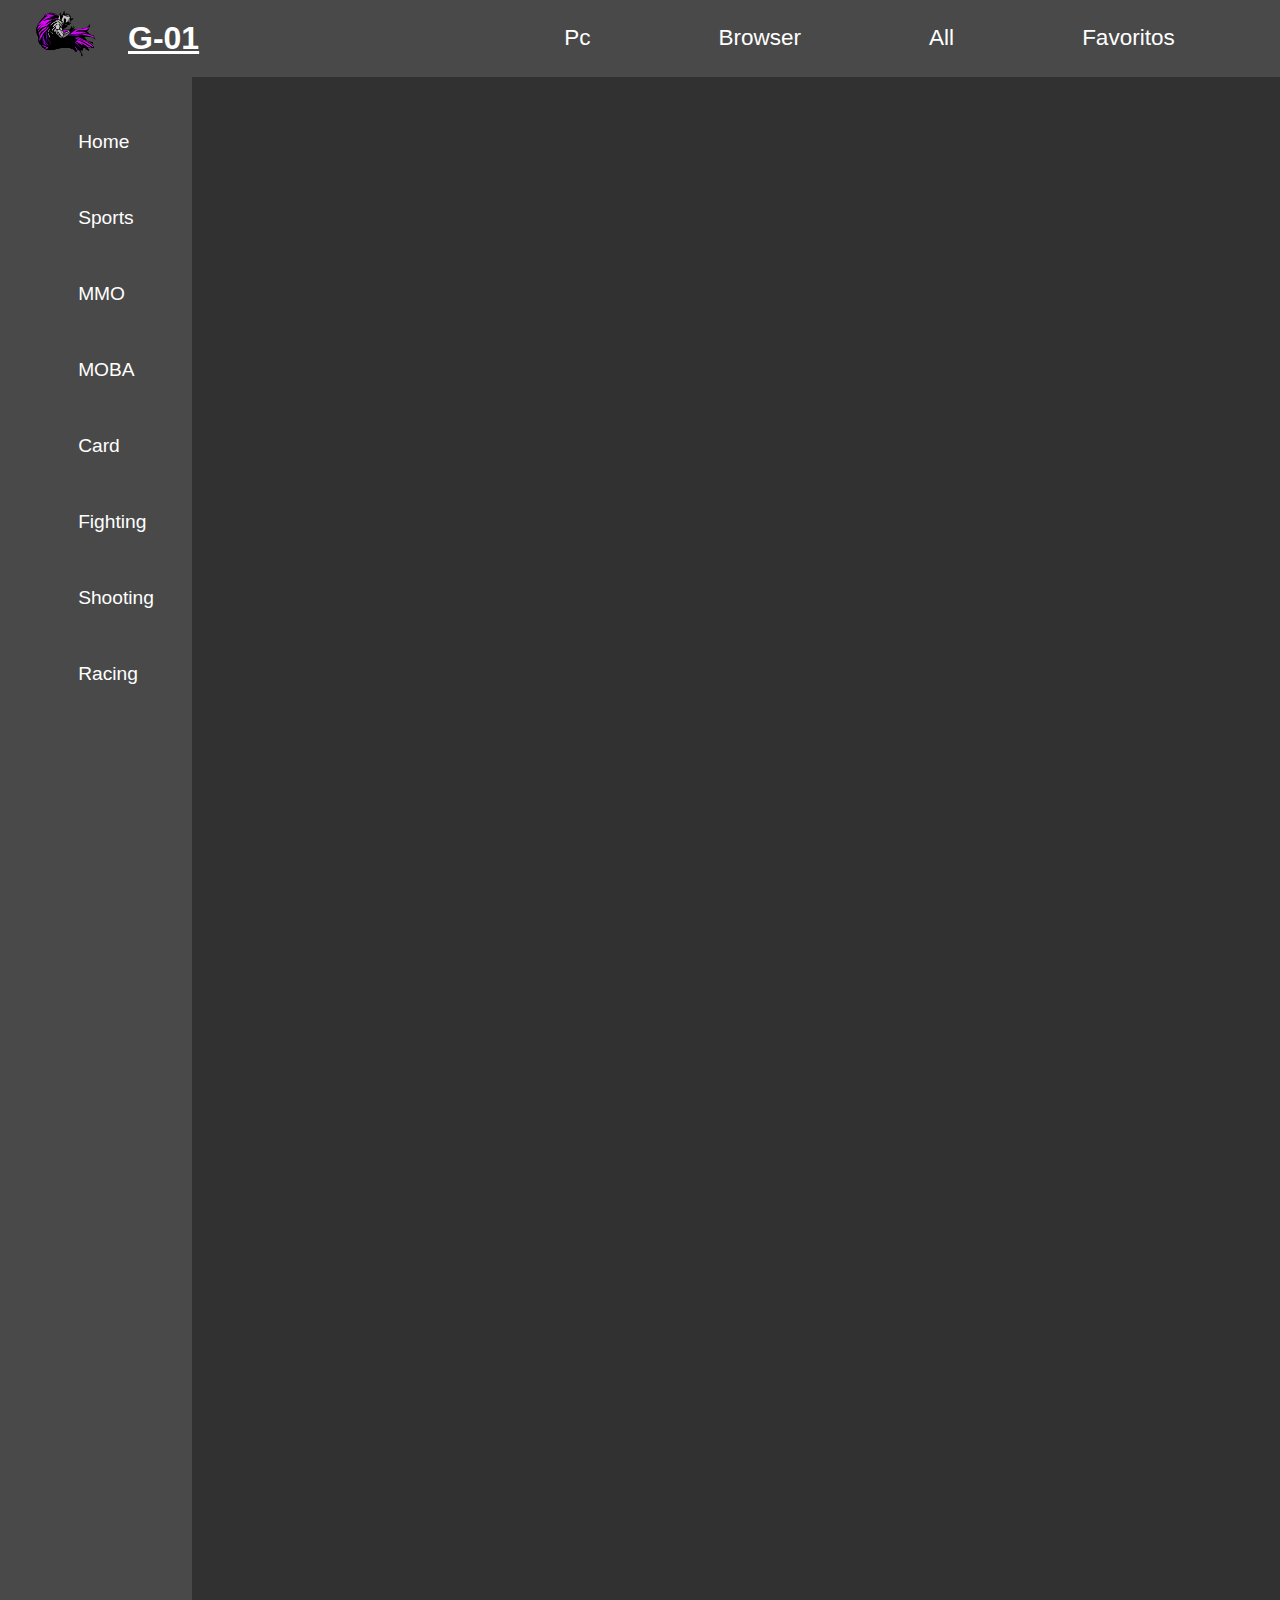
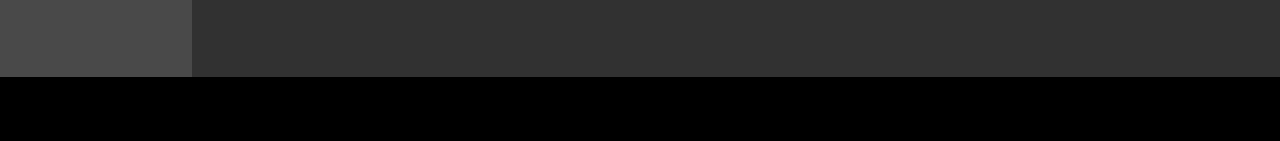
==== index.html @ c1c27b5b "header e sidebar" ====
<!DOCTYPE html>
<html lang="en">
<head>
    <meta charset="UTF-8">
    <meta http-equiv="X-UA-Compatible" content="IE=edge">
    <meta name="viewport" content="width=device-width, initial-scale=1.0">
    <link rel="stylesheet" href="style.css">
    <title>Group_01 Market</title>
</head>
<body>
    <header>
        <img id="logo" src="ImagensLoja/iconeteste-removebg-preview.png" alt="Icone">
        <h1>G-01</h1>
        <section id="sec_lista">
            <ul id="lista">
                <li>Pc</li>
                <li>Browser</li>
                <li>All</li>
                <li>Favoritos</li>
            </ul>
        </section>
    </header>
    <section class="main">
        <main>

        </main>
  
        <section class="lateral">
            <nav> 
                <ul id="categorias">
                    <li id="margem">Home</li>
                    <li id="margem">Sports</li>
                    <li id="margem">MMO</li>
                    <li id="margem">MOBA</li>
                    <li id="margem">Card</li>
                    <li id="margem">Fighting</li>
                    <li id="margem">Shooting</li>
                    <li id="margem">Racing</li> 
                </ul> 
            </nav>
        </section>
    </section>
    <footer></footer>
</body>
</html>
---- style.css ----
header{
    background-color: #494949;
    height: 6vw;
    display: flex;
    align-items: center;
    font-family: sans-serif;
}
body{
    margin: auto;
    background-color:#313131;
}
#logo{
    width: 10%;
}
h1{
    text-decoration: underline;
    color: white;
}
#lista{
    color: white;
    list-style: none;
    display: flex;
    align-items: column;
    gap: 10vw;
    justify-content: flex-start;
    position: relative;
    left: 50%;
    font-size: 2.5vh;
    font-weight: 400;
}
li{
    cursor: pointer;
}

.main{
    display: flex;
}
.lateral{
    background-color: #494949;
    height: 100rem;
    width: 15%;
    display: flex;
    justify-content: center;
}
#categorias{
    color: white;
    list-style: none;
    font-size: larger;
    font-family: sans-serif;

}
footer{
    background-color: black;
    height: 5vw;
}
#margem{
    margin: 6vh;
}
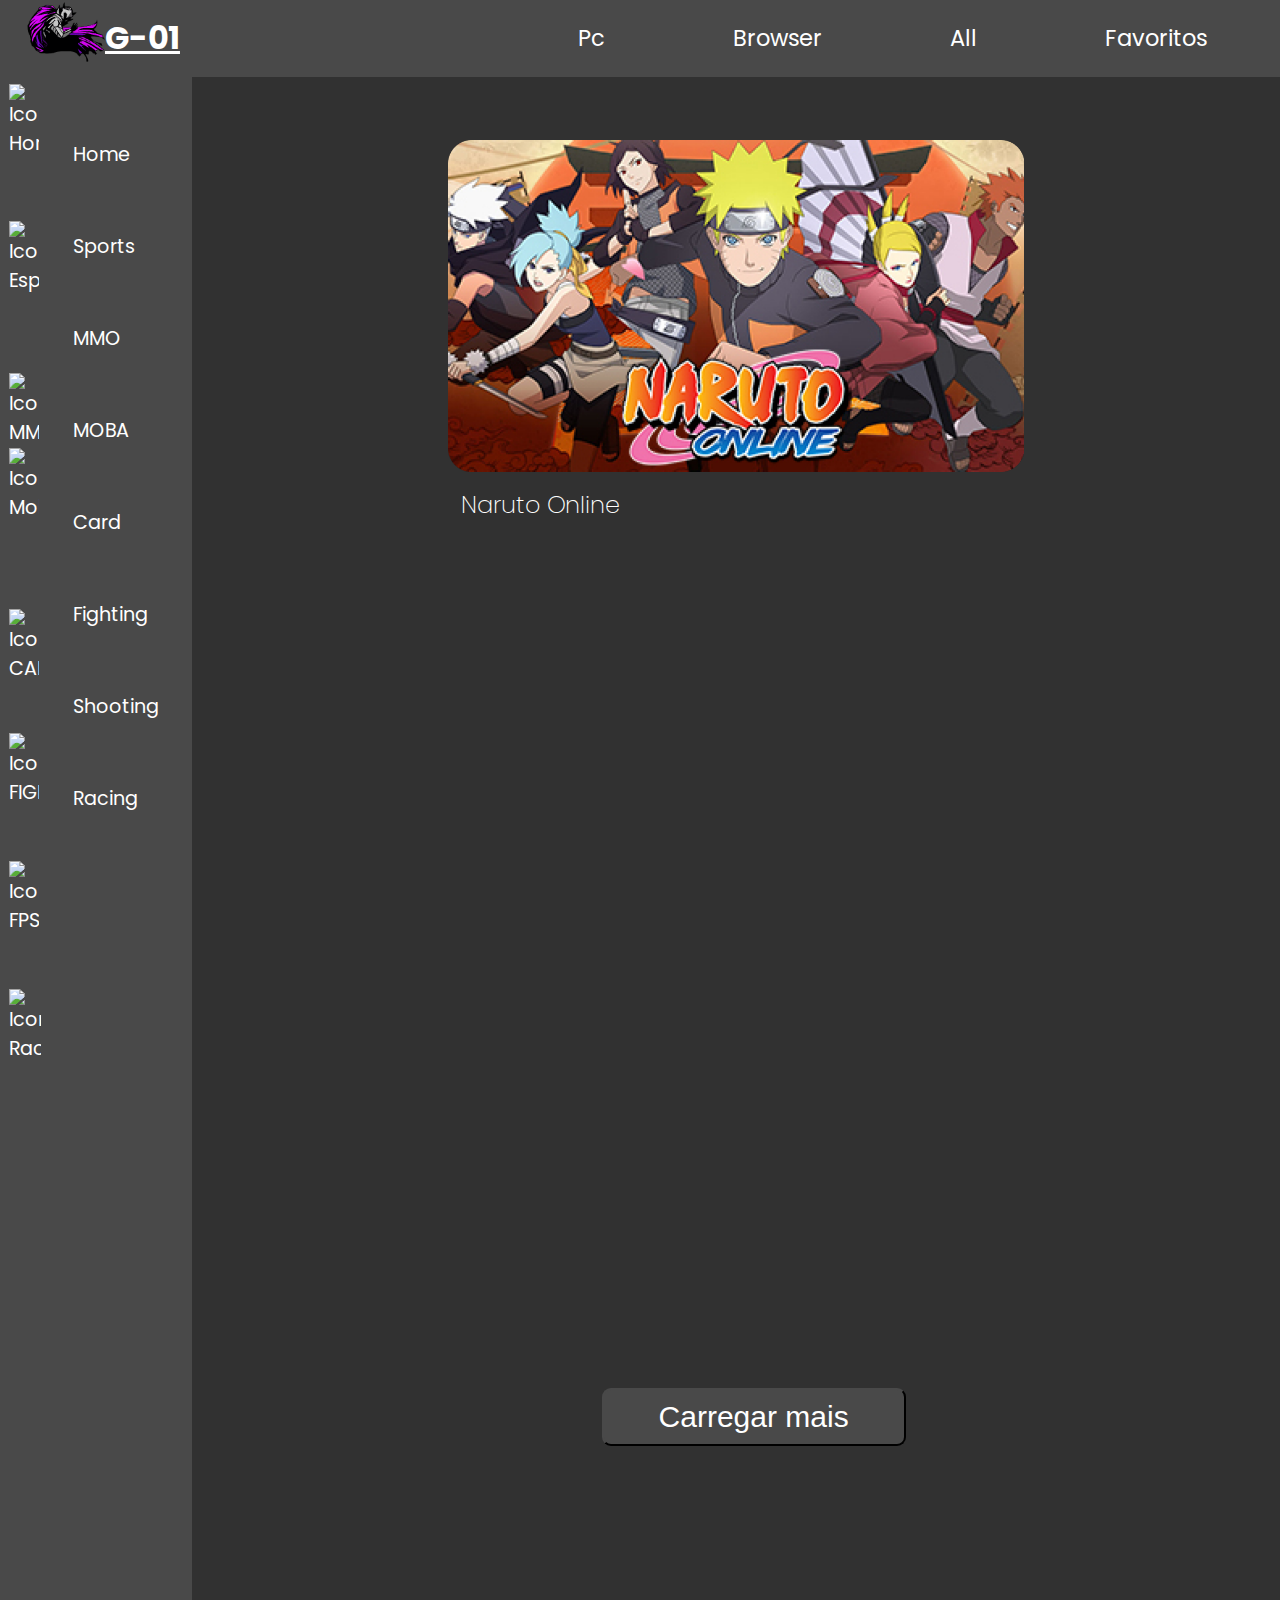
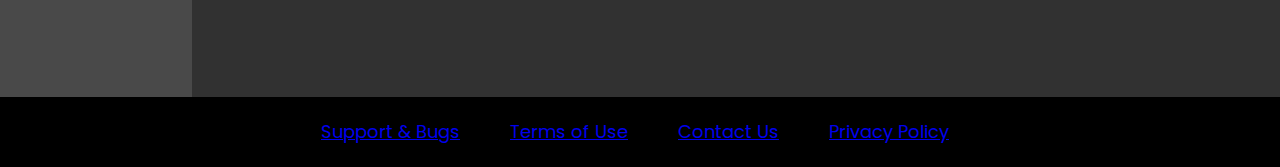
==== commit 8eb86ebb: "Banner e header arrumado" ====
--- a/index.html
+++ b/index.html
@@ -5,6 +5,8 @@
     <meta http-equiv="X-UA-Compatible" content="IE=edge">
     <meta name="viewport" content="width=device-width, initial-scale=1.0">
     <link rel="stylesheet" href="style.css">
+    <link rel="preconnect" href="https://fonts.googleapis.com"><link rel="preconnect" href="https://fonts.gstatic.com" crossorigin>
+    <link href="https://fonts.googleapis.com/css2?family=Poppins&display=swap" rel="stylesheet">
     <title>Group_01 Market</title>
 </head>
 <body>
@@ -21,10 +23,6 @@
         </section>
     </header>
     <section class="main">
-        <main>
-
-        </main>
-  
         <section class="lateral">
             <nav> 
                 <ul id="categorias">
@@ -35,11 +33,37 @@
                     <li id="margem">Card</li>
                     <li id="margem">Fighting</li>
                     <li id="margem">Shooting</li>
-                    <li id="margem">Racing</li> 
+                    <li id="margem">Racing</li>
+                    <img id="homeIMG" src="ImagensLoja/home.png" alt="Icone Home">
+                    <img id="sportsIMG" src="ImagensLoja/sports_1.png" alt="Icone Esportes">
+                    <img id="mobaIMG" src="ImagensLoja/moba_1.png" alt="Icone Moba">
+                    <img id="mmoIMG" src="ImagensLoja/espada_1.png" alt="Icone MMO">
+                    <img id="cardIMG" src="ImagensLoja/cartas-de-jogar.png" alt="Icone CARD">
+                    <img id="fightIMG" src="ImagensLoja/luta.png" alt="Icone FIGHT">
+                    <img id="fpsIMG" src="ImagensLoja/arma-de-fogo_1.png" alt="Icone FPS">
+                    <img id="carroIMG" src="ImagensLoja/carro-esporte.png" alt="Icone Racing">
                 </ul> 
             </nav>
         </section>
+        <main>
+            <div id="banner_naruto">
+                <img id="naruto" src="ImagensLoja/naruto.png" alt="Banner Naruto">
+                <h2>Naruto Online</h2>
+            </div>
+            <button>Carregar mais</button>
+        </main>
+  
     </section>
-    <footer></footer>
+    <footer>
+        <ul id="listafooter">
+            <li id="lifooter"><a href="https://www.freetogame.com/support" target="_blank"> Support & Bugs</a></li>
+            <li id="lifooter"><a href="https://www.freetogame.com/terms-of-use" target="_blank">Terms of Use</a></li>
+            <li id="lifooter"><a href="https://www.freetogame.com/contact" target="_blank">Contact Us</a></li>
+            <li id="lifooter"><a href="https://www.freetogame.com/privacy-policy" target="_blank">Privacy Policy</a></li>
+
+        </ul>
+
+    </footer>
+    <script src="index.js"></script>
 </body>
 </html>--- a/style.css
+++ b/style.css
@@ -1,10 +1,12 @@
+@import url('https://fonts.googleapis.com/css2?family=Poppins&display=swap');
 
 header{
     background-color: #494949;
     height: 6vw;
+    width: 100%;
     display: flex;
     align-items: center;
-    font-family: sans-serif;
+    font-family: 'Poppins';
 }
 body{
     margin: auto;
@@ -16,6 +18,8 @@
 h1{
     text-decoration: underline;
     color: white;
+    position: relative;
+    left: -1.8vw;
 }
 #lista{
     color: white;
@@ -32,28 +36,164 @@
 li{
     cursor: pointer;
 }
-
+li:hover{
+    color: #9305F2;
+    transition: all 0.3s;
+    transform: scale(1.3);
+}
+#logo:hover{
+    transition: all 0.5s;
+    transform: scale(1.3);
+}
 .main{
     display: flex;
 }
 .lateral{
     background-color: #494949;
-    height: 100rem;
+    height: 180vh;
     width: 15%;
     display: flex;
     justify-content: center;
+    
+    
 }
 #categorias{
     color: white;
     list-style: none;
     font-size: larger;
-    font-family: sans-serif;
+    font-family: 'Poppins';
+    margin-top: 5vh;
 
 }
+
+#margem{
+    margin: 6vh;
+    margin-top: 7vh;
+}
+button{
+    position: relative;
+    top: 50%;
+}
+
+#homeIMG{
+    width: 2.3vw;
+    display: flex;
+    position: relative;
+    bottom: 87vh;
+    right: 5%;
+}
+
+#sportsIMG{
+    width: 2.3vw;
+    display: flex;
+    position: relative;
+    bottom: 80vh;
+    right: 5%;
+}
+
+#mmoIMG{
+    width: 2.3vw;
+    display: flex;
+    position: relative;
+    bottom: 79.5vh;
+    right: 5%;
+}
+
+#mobaIMG{
+    width: 2.3vw;
+    display: flex;
+    position: relative;
+    bottom: 63vh;
+    right: 5%;
+}
+
+#cardIMG{
+    width: 2.3vw;
+    display: flex;
+    position: relative;
+    bottom: 61.5vh;
+    right: 5%;
+}
+
+#fightIMG{
+    width: 2.3vw;
+    display: flex;
+    position: relative;
+    bottom: 56vh;
+    right: 5%;
+}
+
+#fpsIMG{
+    width: 2.35vw;
+    display: flex;
+    position: relative;
+    bottom: 50vh;
+    right: 5%;
+}
+
+#carroIMG{
+    width: 2.5vw;
+    display: flex;
+    position: relative;
+    bottom: 44vh;
+    right: 5%;
+}
+
 footer{
     background-color: black;
-    height: 5vw;
+    height: 5.5vw;
+    margin: 0%;
+    display: flex;
+    align-items: center;
+    justify-content: center;
+    font-family: 'Poppins';
+    font-size: 1.4vw;
 }
-#margem{
-    margin: 6vh;
-}+#listafooter{
+    display: flex;
+    text-decoration: none;
+    
+}
+#lifooter:hover{
+    transition: all 0.35s;
+}
+#lifooter{
+    text-decoration: none;
+     margin-right: 50px;
+}
+button{
+    display: flex;
+    position: relative;
+    left: 32vw;
+    top: 100vh;
+    background-color: #494949;
+    color: white;
+    border-color: #494949;
+    border-radius: 9px;
+    padding: 10px 55px;
+    font-size: 30px;
+    font-weight: 200;
+    cursor: pointer;
+}
+button:hover{
+    background-color: #6604a8;
+    border-color: white;
+    font-family: 'Poppins';
+    transition: all 0.5s;
+}
+
+#naruto{
+    width: 45vw;
+    position: relative;
+    left: 20vw;
+    top: 7vh;
+}
+h2{
+    color: white;
+    font-family: 'Poppins';
+    display: flex;
+    position: relative;
+    top: 6vh;
+    left: 21vw;
+    font-weight: 200;
+}
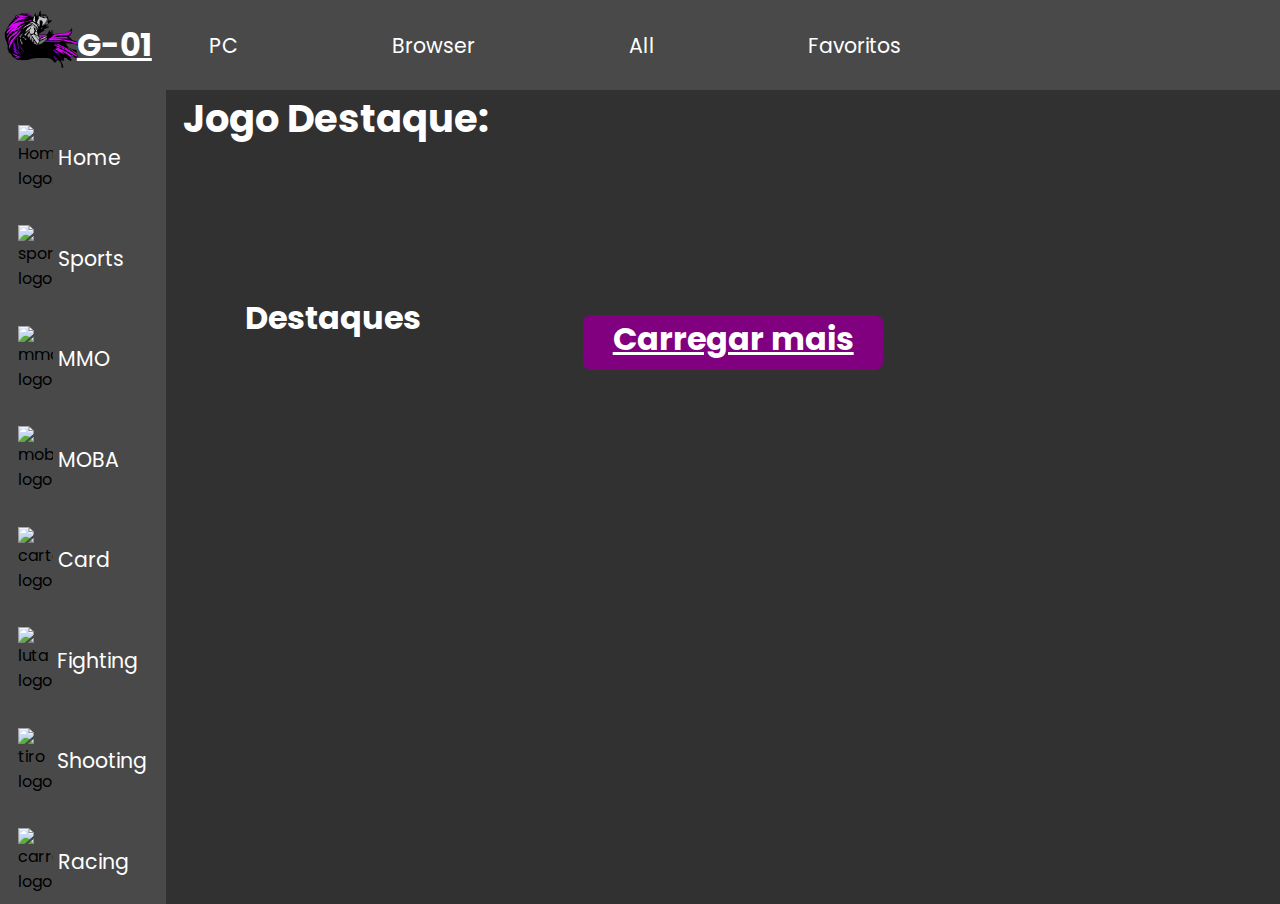
==== commit 595a40aa: "pages teste a" ====
--- a/index.html
+++ b/index.html
@@ -1,69 +1,83 @@
 <!DOCTYPE html>
 <html lang="en">
+
 <head>
     <meta charset="UTF-8">
     <meta http-equiv="X-UA-Compatible" content="IE=edge">
     <meta name="viewport" content="width=device-width, initial-scale=1.0">
     <link rel="stylesheet" href="style.css">
-    <link rel="preconnect" href="https://fonts.googleapis.com"><link rel="preconnect" href="https://fonts.gstatic.com" crossorigin>
+    <link rel="icon" href="../ImagensLoja/iconeteste-removebg-preview.png">
+    <link rel="preconnect" href="https://fonts.googleapis.com">
+    <link rel="preconnect" href="https://fonts.gstatic.com" crossorigin>
     <link href="https://fonts.googleapis.com/css2?family=Poppins&display=swap" rel="stylesheet">
     <title>Group_01 Market</title>
 </head>
+
 <body>
     <header>
-        <img id="logo" src="ImagensLoja/iconeteste-removebg-preview.png" alt="Icone">
+        <div>
+            <img id="logo" src="ImagensLoja/iconeteste-removebg-preview.png" alt="Icone">
+        </div>
         <h1>G-01</h1>
-        <section id="sec_lista">
-            <ul id="lista">
-                <li>Pc</li>
-                <li>Browser</li>
-                <li>All</li>
-                <li>Favoritos</li>
+        
+        <p id="pc-button">PC</p>
+        <p id="browser-button">Browser</p>
+        <p id="all-button">All</p>
+        <p id="fav-button">Favoritos</p>
+    </header>
+    <main>
+        <aside>
+            <ul id="categorias">
+                <li id="home-button">
+                    <img src="ImagensLoja/home.png" alt="Home logo.">
+                    <p>Home</p>
+                </li>
+                <li id="sports-button">
+                    <img src="ImagensLoja/sports_1.png" alt="sports logo">
+                    <p>Sports</p>
+                </li>
+                <li id="mmo-button">
+                    <img src="ImagensLoja/espada_1.png" alt="mmo logo">
+                    <p>MMO</p>
+                </li>
+                <li id="moba-button">
+                    <img src="ImagensLoja/moba_1.png" alt="moba logo">
+                    <p>MOBA</p>
+                </li>
+                <li id="card-button">
+                    <img src="ImagensLoja/cartas-de-jogar.png" alt="carta logo">
+                    <p>Card</p>
+                </li>
+                <li id="fighting-button">
+                    <img src="ImagensLoja/luta.png" alt="luta logo">
+                    <p>Fighting</p>
+                </li>
+                <li id="shooting-button">
+                    <img src="ImagensLoja/arma-de-fogo_1.png" alt="tiro logo">
+                    <p>Shooting</p>
+                </li>
+                <li id="racing-button">
+                    <img src="ImagensLoja/carro-esporte.png" alt="carro logo">
+                    <p>Racing</p>
+                </li>
             </ul>
-        </section>
-    </header>
-    <section class="main">
-        <section class="lateral">
-            <nav> 
-                <ul id="categorias">
-                    <li id="margem">Home</li>
-                    <li id="margem">Sports</li>
-                    <li id="margem">MMO</li>
-                    <li id="margem">MOBA</li>
-                    <li id="margem">Card</li>
-                    <li id="margem">Fighting</li>
-                    <li id="margem">Shooting</li>
-                    <li id="margem">Racing</li>
-                    <img id="homeIMG" src="ImagensLoja/home.png" alt="Icone Home">
-                    <img id="sportsIMG" src="ImagensLoja/sports_1.png" alt="Icone Esportes">
-                    <img id="mobaIMG" src="ImagensLoja/moba_1.png" alt="Icone Moba">
-                    <img id="mmoIMG" src="ImagensLoja/espada_1.png" alt="Icone MMO">
-                    <img id="cardIMG" src="ImagensLoja/cartas-de-jogar.png" alt="Icone CARD">
-                    <img id="fightIMG" src="ImagensLoja/luta.png" alt="Icone FIGHT">
-                    <img id="fpsIMG" src="ImagensLoja/arma-de-fogo_1.png" alt="Icone FPS">
-                    <img id="carroIMG" src="ImagensLoja/carro-esporte.png" alt="Icone Racing">
-                </ul> 
-            </nav>
-        </section>
-        <main>
-            <div id="banner_naruto">
-                <img id="naruto" src="ImagensLoja/naruto.png" alt="Banner Naruto">
-                <h2>Naruto Online</h2>
-            </div>
-            <button>Carregar mais</button>
-        </main>
-  
-    </section>
+        </aside>
+        <div id="titulo">
+            <h2>Jogo Destaque:</h2>
+            <h3>Destaques</h3>
+            <section id="cards">
+                
+            </section>
+            
+            <h1 id="mais">Carregar mais</h1>
+        </div>
+
+    </main>
     <footer>
-        <ul id="listafooter">
-            <li id="lifooter"><a href="https://www.freetogame.com/support" target="_blank"> Support & Bugs</a></li>
-            <li id="lifooter"><a href="https://www.freetogame.com/terms-of-use" target="_blank">Terms of Use</a></li>
-            <li id="lifooter"><a href="https://www.freetogame.com/contact" target="_blank">Contact Us</a></li>
-            <li id="lifooter"><a href="https://www.freetogame.com/privacy-policy" target="_blank">Privacy Policy</a></li>
-
-        </ul>
 
     </footer>
+
     <script src="index.js"></script>
 </body>
+
 </html>--- a/style.css
+++ b/style.css
@@ -1,199 +1,276 @@
 @import url('https://fonts.googleapis.com/css2?family=Poppins&display=swap');
-
-header{
+:root {
+    --var-primarycolor: #494949;
+    --var-secondarycolor: #313131;
+}
+
+body{
+
+
+background-color:#313131;
+
+}
+
+
+* {
+    margin: 0;
+    padding: 0;
+    font-family: 'Poppins';
+}
+
+header {
+    display: flex;
+    background-color: var(--var-primarycolor);
+    align-items: center;
+    height: 10vh;
+}
+
+#logo {
+    display: flex;
+    align-items: center;
+    width: 10.5vw;
+    position: relative;
+    right: 20%;
+}
+#logo:hover{
+    transition: all 0.5s;
+    transform: scale(1.2);
+}
+
+main {
+    display: flex;
+}
+
+aside {
+    display: flex;
+    background-color: var(--var-primarycolor);
+    float: left;
+    position: relative;
+    width: 13%;
+    justify-content: center;
+}
+h1{
+    position: relative;
+    right: 4.5%;
+    color: white;
+    text-decoration: underline;
+}
+
+aside ul li {
+    display: flex;
+    align-items: center;
+    margin: 10px;
+    margin-top: 2.7vw;
+}
+
+a{
+
+    text-decoration: none;
+    color: black;
+
+}
+
+#home-button img {
+    width: 35px;
+    margin-right: 5px;
+}
+
+
+#sports-button img {
+    width: 35px;
+    margin-right: 5px;
+}
+
+#mmo-button img {
+    width: 35px;
+    margin-right: 5px;
+}
+
+#moba-button img {
+    width: 35px;
+    margin-right: 5px;
+}
+
+#flex{
+
+    display: flex;
+
+}
+
+
+#card-button img {
+    width: 35px;
+    margin-right: 5px;
+}
+
+#fighting-button img {
+    width: 35px;
+    margin-right: 5px;
+}
+
+#shooting-button img {
+    width: 35px;
+    margin-right: 5px;
+}
+
+#racing-button img {
+    width: 35px;
+    margin-right: 5px;
+}
+
+main section {
+    background-color: #313131;
+    display: grid;
+    
+    grid-template-columns: 1fr 1fr;
+    gap: 2vw;
+    padding-bottom: 100px;
+    padding-left: 100px;
+    padding-right: 100px;
+}
+
+
+
+.tes:first-child {
+    width: 120%;
+    height: 95%;
+    color: white;
+    background-color:#494949; ;
+    position: relative;
+    right: 37vh;
+    top: 5vh;
+    padding-top:1px;
+    grid-column-start: 2;
+    grid-column-end: 4;
+    display: flex;
+    align-items: center;
+    
+ 
+}
+
+#img0{
+    width: 200%;
+    padding-top: 20px;
+    padding-bottom: 20px;
+    position: relative;
+    right: -40%;
+    bottom: 0vh;
+    border-radius: 10px;
+
+
+}
+
+#txt0{
+    width: 250%;
+    font-size: 1.5rem;
+    position: relative;
+    left:50%;
+    top: 500%;
+
+
+}
+
+.tes:nth-child(2) {
+    margin-top: 80px;
+    position: relative;
+    left: 35%;
     background-color: #494949;
-    height: 6vw;
-    width: 100%;
-    display: flex;
-    align-items: center;
-    font-family: 'Poppins';
-}
-body{
-    margin: auto;
-    background-color:#313131;
-}
-#logo{
+    padding: 1.5vw;
+    width: 85%;
+    grid-column-start: 1;
+    grid-column-end: 2;
+    border-radius: 8px;
+    position: relative;
+    top: 5vh;
+    
+}
+
+.tes:nth-child(3) {
+
+    margin-top: 80px;
+    position: relative;
+    right: 35%;
+    background-color: #494949;
+    padding: 1.5vw;
+    grid-column-start: 3;
+    grid-column-end: 4;
+    border-radius: 8px;
+    position: relative;
+    top: 5vh;
+}
+
+
+
+
+.tes {
+    position: relative;
+    top: 5vh;
+    background-color: #494949;
+    padding: 1.5vw;
+    border-radius: 8px;
+}
+
+
+
+h2{
+    display: flex;
+    justify-content: center;
+    color:white;
+    font-size: 3vw;
+    background-color: #313131;
+
+}
+h3{
+    display: flex;
+    position: relative;
     width: 10%;
-}
-h1{
-    text-decoration: underline;
-    color: white;
-    position: relative;
-    left: -1.8vw;
-}
-#lista{
-    color: white;
-    list-style: none;
-    display: flex;
-    align-items: column;
-    gap: 10vw;
-    justify-content: flex-start;
-    position: relative;
-    left: 50%;
-    font-size: 2.5vh;
-    font-weight: 400;
-}
-li{
-    cursor: pointer;
+    top: 18%;
+    left: 44%;
+    justify-content: center;
+    color:white;
+    font-size: 2.5vw;
+    background-color: #313131;
+    
+
+}
+footer {
+    display: flex;
+    justify-content: center;
+    background-color: var(--var-secondarycolor);
+}
+
+#mais{
+    display: flex;
+    position: relative;
+    left: 31vw;
+    margin: 20px;
+    align-items: center;
+    justify-content: center;
+    width: 300px;
+    background-color: purple;
+    border-radius: 8px;
+    padding-bottom: 2%;
+    color: white;
 }
 li:hover{
     color: #9305F2;
-    transition: all 0.3s;
-    transform: scale(1.3);
-}
-#logo:hover{
-    transition: all 0.5s;
-    transform: scale(1.3);
-}
-.main{
-    display: flex;
-}
-.lateral{
-    background-color: #494949;
-    height: 180vh;
-    width: 15%;
-    display: flex;
-    justify-content: center;
-    
-    
-}
-#categorias{
-    color: white;
-    list-style: none;
-    font-size: larger;
-    font-family: 'Poppins';
-    margin-top: 5vh;
-
-}
-
-#margem{
-    margin: 6vh;
-    margin-top: 7vh;
-}
-button{
-    position: relative;
-    top: 50%;
-}
-
-#homeIMG{
-    width: 2.3vw;
-    display: flex;
-    position: relative;
-    bottom: 87vh;
-    right: 5%;
-}
-
-#sportsIMG{
-    width: 2.3vw;
-    display: flex;
-    position: relative;
-    bottom: 80vh;
-    right: 5%;
-}
-
-#mmoIMG{
-    width: 2.3vw;
-    display: flex;
-    position: relative;
-    bottom: 79.5vh;
-    right: 5%;
-}
-
-#mobaIMG{
-    width: 2.3vw;
-    display: flex;
-    position: relative;
-    bottom: 63vh;
-    right: 5%;
-}
-
-#cardIMG{
-    width: 2.3vw;
-    display: flex;
-    position: relative;
-    bottom: 61.5vh;
-    right: 5%;
-}
-
-#fightIMG{
-    width: 2.3vw;
-    display: flex;
-    position: relative;
-    bottom: 56vh;
-    right: 5%;
-}
-
-#fpsIMG{
-    width: 2.35vw;
-    display: flex;
-    position: relative;
-    bottom: 50vh;
-    right: 5%;
-}
-
-#carroIMG{
-    width: 2.5vw;
-    display: flex;
-    position: relative;
-    bottom: 44vh;
-    right: 5%;
-}
-
-footer{
-    background-color: black;
-    height: 5.5vw;
-    margin: 0%;
-    display: flex;
-    align-items: center;
-    justify-content: center;
-    font-family: 'Poppins';
-    font-size: 1.4vw;
-}
-#listafooter{
-    display: flex;
-    text-decoration: none;
-    
-}
-#lifooter:hover{
-    transition: all 0.35s;
-}
-#lifooter{
-    text-decoration: none;
-     margin-right: 50px;
-}
-button{
-    display: flex;
-    position: relative;
-    left: 32vw;
-    top: 100vh;
-    background-color: #494949;
-    color: white;
-    border-color: #494949;
-    border-radius: 9px;
-    padding: 10px 55px;
-    font-size: 30px;
-    font-weight: 200;
-    cursor: pointer;
-}
-button:hover{
-    background-color: #6604a8;
-    border-color: white;
-    font-family: 'Poppins';
-    transition: all 0.5s;
-}
-
-#naruto{
-    width: 45vw;
-    position: relative;
-    left: 20vw;
-    top: 7vh;
-}
-h2{
-    color: white;
-    font-family: 'Poppins';
-    display: flex;
-    position: relative;
-    top: 6vh;
-    left: 21vw;
-    font-weight: 200;
-}
+}
+li{
+    margin-bottom: 20px;
+}
+p:hover{
+    color: #9305F2;
+}
+p{
+    color: white;
+    display: flex;
+    justify-content: center;
+    align-items: center;
+    margin-right: 12%;
+    font-size: 1.6vw;
+}
+
+#estrela{
+    width: 3vw;
+
+}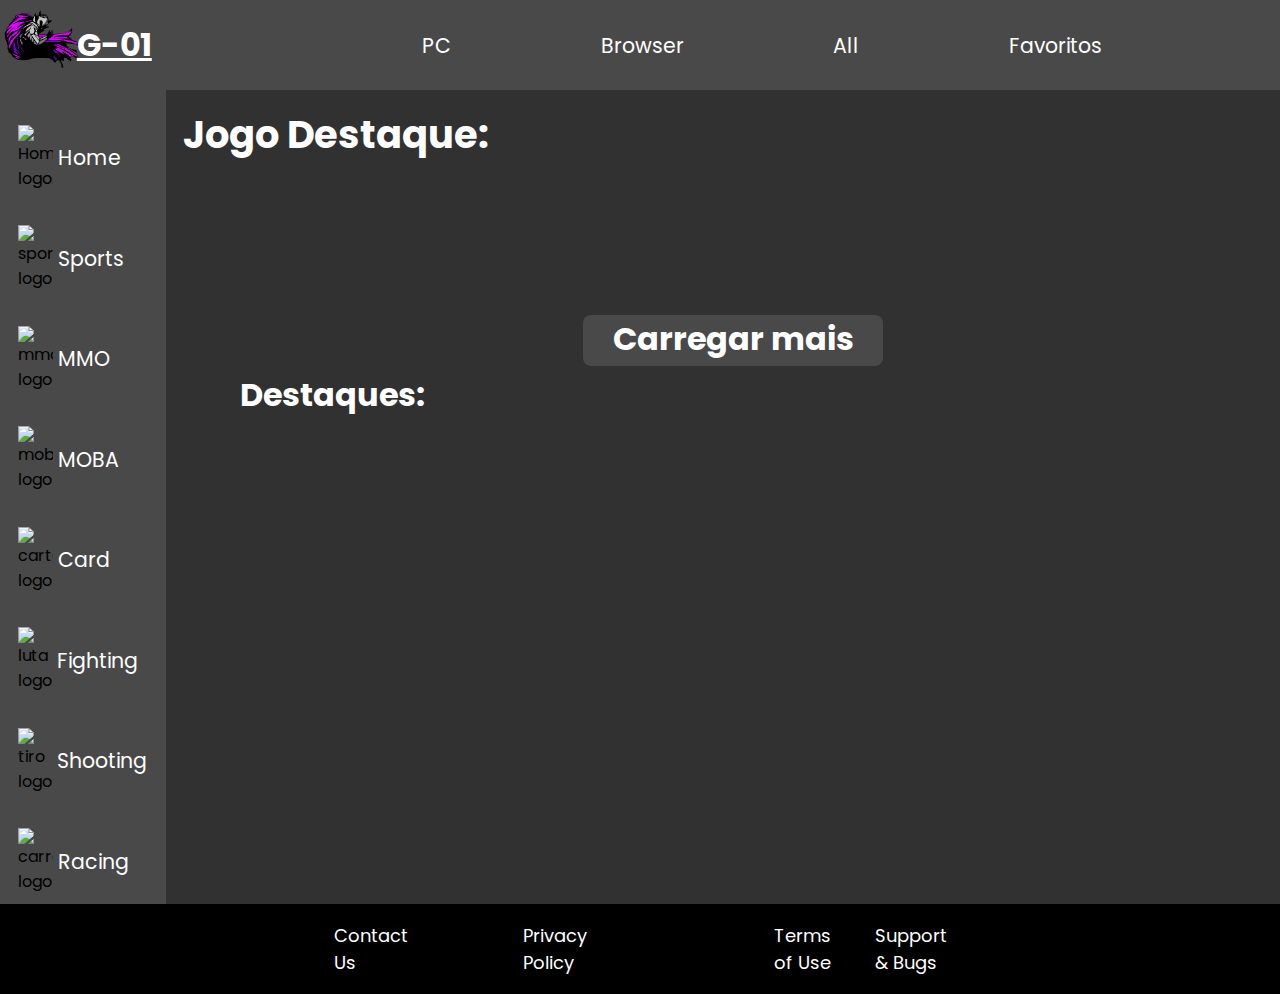
==== commit 7599f7ed: "css" ====
--- a/index.html
+++ b/index.html
@@ -18,12 +18,13 @@
         <div>
             <img id="logo" src="ImagensLoja/iconeteste-removebg-preview.png" alt="Icone">
         </div>
-        <h1>G-01</h1>
-        
-        <p id="pc-button">PC</p>
-        <p id="browser-button">Browser</p>
-        <p id="all-button">All</p>
-        <p id="fav-button">Favoritos</p>
+        <h1 id="gum">G-01</h1>
+       <div id="itensheader"> 
+            <p id="pc-button">PC</p>
+            <p id="browser-button">Browser</p>
+            <p id="all-button">All</p>
+            <p id="fav-button">Favoritos</p>
+        </div>
     </header>
     <main>
         <aside>
@@ -64,7 +65,7 @@
         </aside>
         <div id="titulo">
             <h2>Jogo Destaque:</h2>
-            <h3>Destaques</h3>
+            <h3>Destaques:</h3>
             <section id="cards">
                 
             </section>
@@ -74,7 +75,12 @@
 
     </main>
     <footer>
-
+        <div id="catfooter">
+            <p id="contact_us" >Contact Us</p>
+            <p id="privacy" >Privacy Policy</p>
+            <p id="support" >Support & Bugs</p>
+            <p id="terms">Terms of Use</p>
+        </div>
     </footer>
 
     <script src="index.js"></script>
--- a/style.css
+++ b/style.css
@@ -10,8 +10,14 @@
 background-color:#313131;
 
 }
-
-
+#itensheader{
+    position: relative;
+    display: flex;
+    align-items: center;
+    justify-content: center;
+    left: 26vw;
+    gap: 7vw;
+}
 * {
     margin: 0;
     padding: 0;
@@ -53,6 +59,8 @@
     position: relative;
     right: 4.5%;
     color: white;
+}
+#gum{
     text-decoration: underline;
 }
 
@@ -165,9 +173,7 @@
     font-size: 1.5rem;
     position: relative;
     left:50%;
-    top: 500%;
-
-
+    top: 660%;
 }
 
 .tes:nth-child(2) {
@@ -215,16 +221,19 @@
 h2{
     display: flex;
     justify-content: center;
+    align-items: center;
     color:white;
     font-size: 3vw;
     background-color: #313131;
+    position: relative;
+    bottom: -2%;
 
 }
 h3{
     display: flex;
     position: relative;
     width: 10%;
-    top: 18%;
+    top: 27.5%;
     left: 44%;
     justify-content: center;
     color:white;
@@ -236,7 +245,8 @@
 footer {
     display: flex;
     justify-content: center;
-    background-color: var(--var-secondarycolor);
+    background-color: black;
+    height: 10vh;
 }
 
 #mais{
@@ -247,19 +257,27 @@
     align-items: center;
     justify-content: center;
     width: 300px;
-    background-color: purple;
+    background-color: #494949;
+    text-decoration: none;
     border-radius: 8px;
-    padding-bottom: 2%;
+    padding-bottom: 1%;
     color: white;
+}
+#mais:hover{
+    background-color: #57078d;
+    transition: all 0.5s;
+    transform: scale(1.1);
 }
 li:hover{
     color: #9305F2;
+    cursor: pointer;
 }
 li{
     margin-bottom: 20px;
 }
 p:hover{
     color: #9305F2;
+    cursor: pointer;
 }
 p{
     color: white;
@@ -273,4 +291,27 @@
 #estrela{
     width: 3vw;
 
+}
+
+#catfooter{
+    display: flex;
+    justify-content: center;
+
+}
+#support{
+    font-size: 2vh;
+    position: relative;
+    left: 18vw;
+}
+#contact_us{
+    font-size: 2vh;
+    position: relative;
+    right: 4.5vw;
+}
+#privacy{
+    font-size: 2vh;
+
+}
+#terms{
+    font-size: 2vh;
 }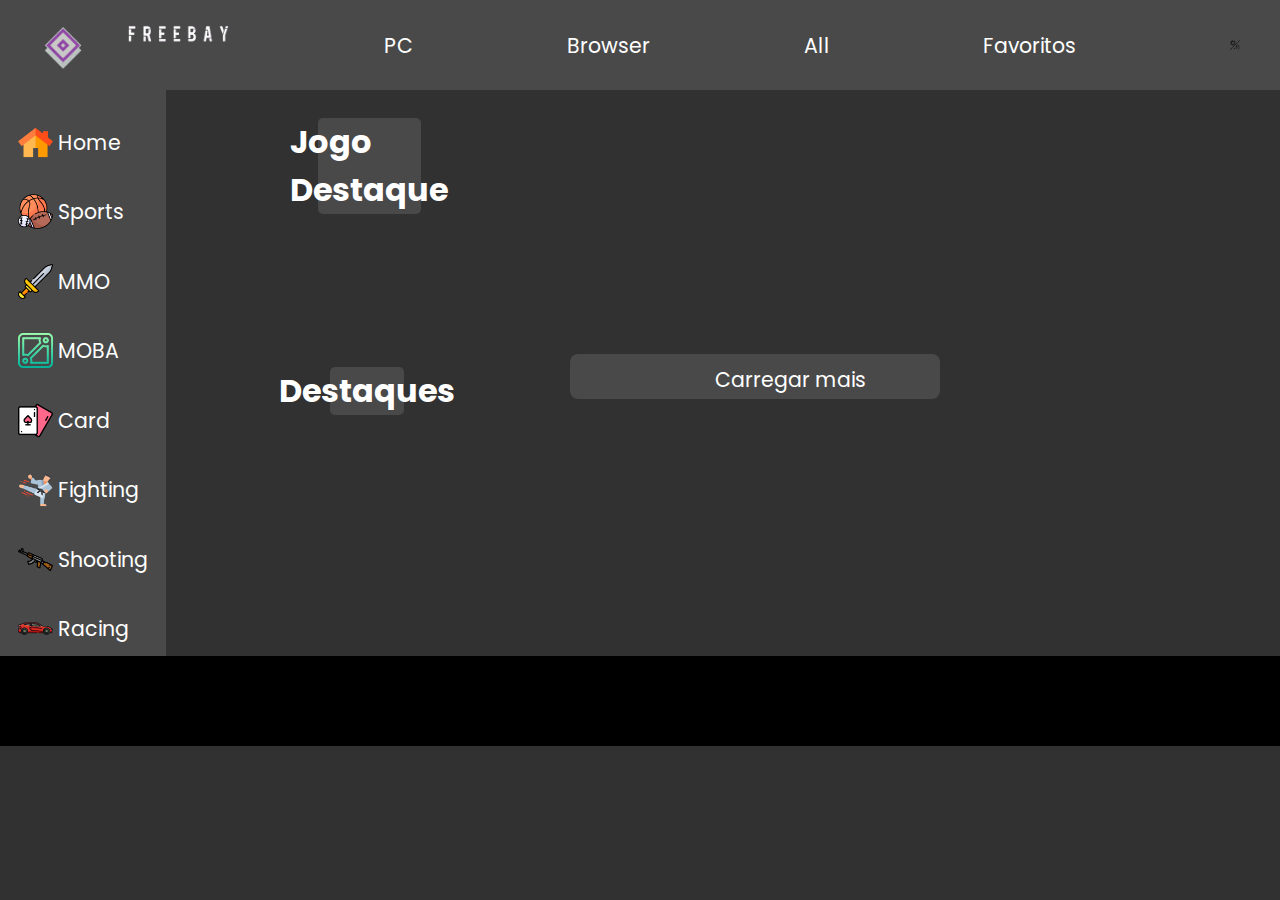
==== commit a7eba3e9: "logo nova, titulos e botoes ajustados" ====
--- a/index.html
+++ b/index.html
@@ -13,18 +13,24 @@
     <title>Group_01 Market</title>
 </head>
 
-<body>
+<bodys>
     <header>
         <div>
-            <img id="logo" src="ImagensLoja/iconeteste-removebg-preview.png" alt="Icone">
+            <img id="logo" src="ImagensLoja/freebay.png" alt="Icone">
+            <img id="logo1" src="ImagensLoja/freebaytxt.png" alt="Icone">
         </div>
-        <h1 id="gum">G-01</h1>
-       <div id="itensheader"> 
-            <p id="pc-button">PC</p>
-            <p id="browser-button">Browser</p>
-            <p id="all-button">All</p>
-            <p id="fav-button">Favoritos</p>
+       
+        
+        <p id="pc-button">PC</p>
+        <p id="browser-button">Browser</p>
+        <p id="all-button">All</p>
+        <p id="fav-button">Favoritos</p>
+        <div id="tema">
+            <img id="day" src="ImagensLoja/day.png" alt="tema">
+            <img  id="night" src="ImagensLoja/night.png" alt="tema">
+            
         </div>
+       
     </header>
     <main>
         <aside>
@@ -64,23 +70,18 @@
             </ul>
         </aside>
         <div id="titulo">
-            <h2>Jogo Destaque:</h2>
-            <h3>Destaques:</h3>
+            <h2 id="h2">Jogo Destaque</h2>
+            <h3 id="destq">Destaques</h3>
             <section id="cards">
                 
             </section>
             
-            <h1 id="mais">Carregar mais</h1>
+            <p id="mais">Carregar mais</p>
         </div>
 
     </main>
     <footer>
-        <div id="catfooter">
-            <p id="contact_us" >Contact Us</p>
-            <p id="privacy" >Privacy Policy</p>
-            <p id="support" >Support & Bugs</p>
-            <p id="terms">Terms of Use</p>
-        </div>
+
     </footer>
 
     <script src="index.js"></script>
--- a/style.css
+++ b/style.css
@@ -1,13 +1,15 @@
 @import url('https://fonts.googleapis.com/css2?family=Poppins&display=swap');
-:root {
+
+body{
     --var-primarycolor: #494949;
     --var-secondarycolor: #313131;
-}
-
-body{
-
-
-background-color:#313131;
+    --var-branco: white;
+
+    --var-cor:rgba(239, 182, 253, 0.959) ;
+    
+
+
+background-color:var(--var-secondarycolor);
 
 }
 #itensheader{
@@ -36,7 +38,19 @@
     align-items: center;
     width: 10.5vw;
     position: relative;
-    right: 20%;
+    top: 2vh;
+    right: 0%;
+    
+}
+#logo1 {
+    display: flex;
+    align-items: center;
+    width: 10.5vw;
+    position: relative;
+    bottom:4vh;
+    left: 30%;
+    margin-right: 250px;
+   
 }
 #logo:hover{
     transition: all 0.5s;
@@ -58,7 +72,7 @@
 h1{
     position: relative;
     right: 4.5%;
-    color: white;
+    color: var(--var-branco);
 }
 #gum{
     text-decoration: underline;
@@ -74,7 +88,7 @@
 a{
 
     text-decoration: none;
-    color: black;
+    color: var(--var-branco);
 
 }
 
@@ -127,7 +141,7 @@
 }
 
 main section {
-    background-color: #313131;
+    background-color: var(--var-secondarycolor);
     display: grid;
     
     grid-template-columns: 1fr 1fr;
@@ -136,14 +150,40 @@
     padding-left: 100px;
     padding-right: 100px;
 }
-
-
+#destq{
+
+    display: flex;
+    justify-content: center;
+    align-items: center;
+    width: 18%;
+    font-size: 2.5vw;
+    background-color: var(--var-primarycolor);
+    position: relative;
+    top: 32%;
+    left: 40%;
+    color: var(--var-branco);
+    border-radius: 5px;
+
+
+
+}
+
+#estrela0{
+position: relative;
+font-size: 2rem;
+top: 23.7vh;
+left: 5vh;
+
+
+
+
+}
 
 .tes:first-child {
     width: 120%;
     height: 95%;
-    color: white;
-    background-color:#494949; ;
+    color: var(--var-branco);
+    background-color:var(--var-primarycolor); ;
     position: relative;
     right: 37vh;
     top: 5vh;
@@ -172,17 +212,16 @@
     width: 250%;
     font-size: 1.5rem;
     position: relative;
-    left:50%;
-    top: 660%;
+    left:20%;
+    top: 490%;
 }
 
 .tes:nth-child(2) {
     margin-top: 80px;
     position: relative;
     left: 35%;
-    background-color: #494949;
+    background-color: var(--var-primarycolor);
     padding: 1.5vw;
-    width: 85%;
     grid-column-start: 1;
     grid-column-end: 2;
     border-radius: 8px;
@@ -196,7 +235,7 @@
     margin-top: 80px;
     position: relative;
     right: 35%;
-    background-color: #494949;
+    background-color:var(--var-primarycolor);
     padding: 1.5vw;
     grid-column-start: 3;
     grid-column-end: 4;
@@ -211,10 +250,17 @@
 .tes {
     position: relative;
     top: 5vh;
-    background-color: #494949;
+    background-color: var(--var-primarycolor);
     padding: 1.5vw;
     border-radius: 8px;
 }
+.tese {
+    position: relative;
+    top: 5vh;
+    background-color: var(--var-primarycolor);
+    padding: 1.5vw;
+    border-radius: 8px;
+}
 
 
 
@@ -222,23 +268,27 @@
     display: flex;
     justify-content: center;
     align-items: center;
-    color:white;
-    font-size: 3vw;
-    background-color: #313131;
-    position: relative;
-    bottom: -2%;
+    width: 25%;
+    font-size: 2.5vw;
+    background-color: var(--var-primarycolor);
+    position: relative;
+    bottom: -5%;
+    left: 37%;
+    color: var(--var-branco);
+    border-radius: 5px;
 
 }
 h3{
     display: flex;
     position: relative;
-    width: 10%;
-    top: 27.5%;
+
+    width: 25%;
+    top: 28%;
     left: 44%;
     justify-content: center;
-    color:white;
-    font-size: 2.5vw;
-    background-color: #313131;
+    color:var(--var-branco);
+    font-size: 2vw;
+    background-color: var(--var-primarycolor);
     
 
 }
@@ -252,16 +302,18 @@
 #mais{
     display: flex;
     position: relative;
-    left: 31vw;
+    padding-left: 70px;
+    padding-top: 10px;
+    left: 30vw;
     margin: 20px;
     align-items: center;
     justify-content: center;
     width: 300px;
-    background-color: #494949;
+    background-color: var(--var-primarycolor);
     text-decoration: none;
     border-radius: 8px;
     padding-bottom: 1%;
-    color: white;
+    color: var(--var-branco);
 }
 #mais:hover{
     background-color: #57078d;
@@ -278,9 +330,10 @@
 p:hover{
     color: #9305F2;
     cursor: pointer;
+    transition: all 0.5s;
 }
 p{
-    color: white;
+    color: var(--var-branco);
     display: flex;
     justify-content: center;
     align-items: center;
@@ -288,9 +341,10 @@
     font-size: 1.6vw;
 }
 
-#estrela{
-    width: 3vw;
-
+.star{
+    font-size: 2rem;
+    position: relative;
+    bottom: 1vh;
 }
 
 #catfooter{
@@ -304,6 +358,7 @@
     left: 18vw;
 }
 #contact_us{
+
     font-size: 2vh;
     position: relative;
     right: 4.5vw;
@@ -314,4 +369,22 @@
 }
 #terms{
     font-size: 2vh;
+}
+
+.stars{
+    
+    color:#9305F2;
+
+}
+
+#day{
+    width: 20%;
+}
+#night{
+    width: 20%;
+}
+.temabranco{
+
+    background-color: var(--var-branco);
+
 }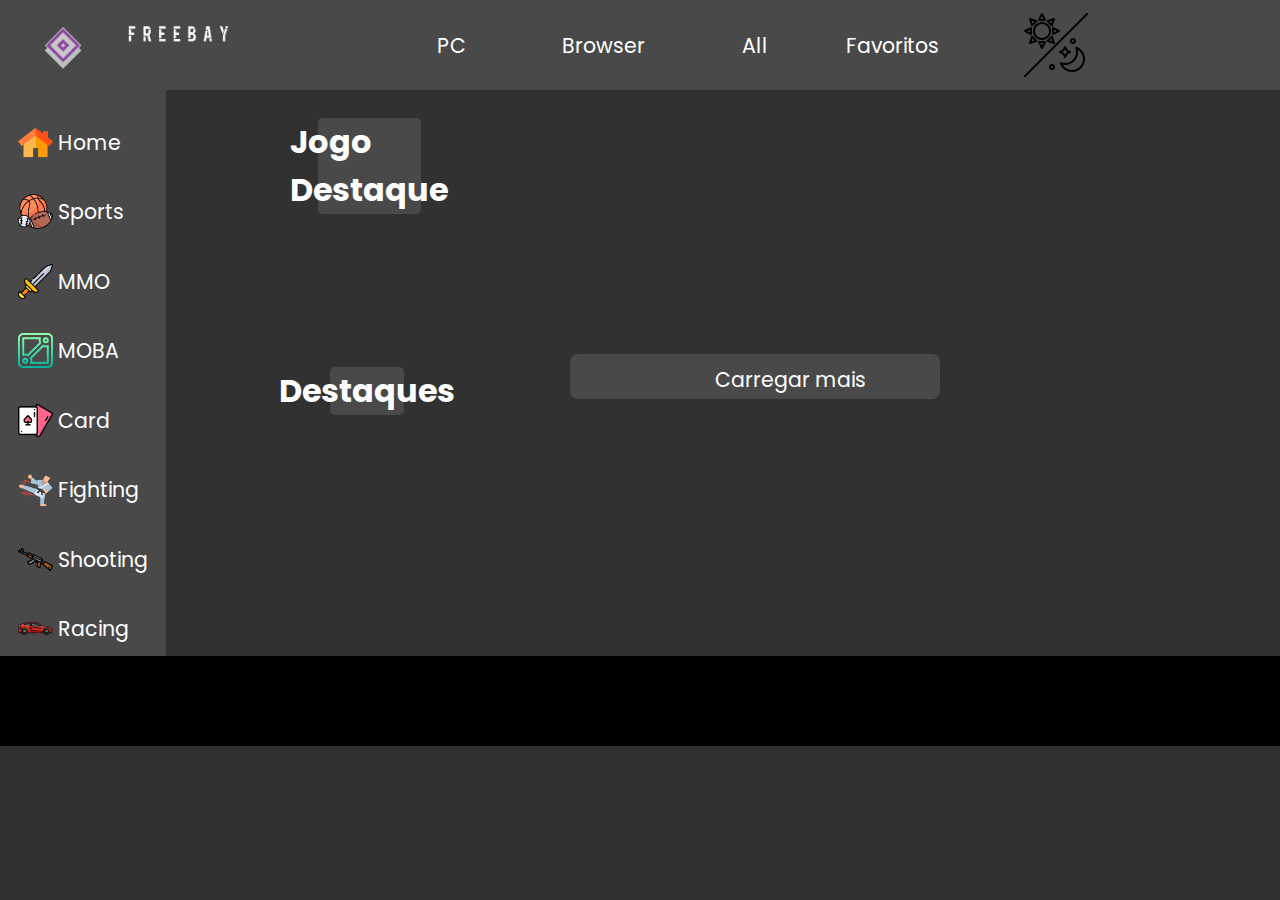
==== commit 452b9a0b: "Botao muda de cor" ====
--- a/index.html
+++ b/index.html
@@ -6,7 +6,7 @@
     <meta http-equiv="X-UA-Compatible" content="IE=edge">
     <meta name="viewport" content="width=device-width, initial-scale=1.0">
     <link rel="stylesheet" href="style.css">
-    <link rel="icon" href="../ImagensLoja/iconeteste-removebg-preview.png">
+    <link rel="icon" href="./ImagensLoja/freebay.png">
     <link rel="preconnect" href="https://fonts.googleapis.com">
     <link rel="preconnect" href="https://fonts.gstatic.com" crossorigin>
     <link href="https://fonts.googleapis.com/css2?family=Poppins&display=swap" rel="stylesheet">
@@ -20,11 +20,22 @@
             <img id="logo1" src="ImagensLoja/freebaytxt.png" alt="Icone">
         </div>
        
-        
-        <p id="pc-button">PC</p>
-        <p id="browser-button">Browser</p>
-        <p id="all-button">All</p>
-        <p id="fav-button">Favoritos</p>
+        <div id="ret9">
+            <p id="pc-button">PC</p>
+        </div>
+
+        <div id="ret10">
+            <p id="browser-button">Browser</p>
+        </div>
+
+        <div id="ret11">
+            <p id="all-button">All</p>
+        </div>
+
+        <div id="ret12">
+            <p id="fav-button">Favoritos</p>
+        </div>
+
         <div id="tema">
             <img id="day" src="ImagensLoja/day.png" alt="tema">
             <img  id="night" src="ImagensLoja/night.png" alt="tema">
@@ -35,38 +46,54 @@
     <main>
         <aside>
             <ul id="categorias">
-                <li id="home-button">
-                    <img src="ImagensLoja/home.png" alt="Home logo.">
-                    <p>Home</p>
-                </li>
-                <li id="sports-button">
-                    <img src="ImagensLoja/sports_1.png" alt="sports logo">
-                    <p>Sports</p>
-                </li>
-                <li id="mmo-button">
-                    <img src="ImagensLoja/espada_1.png" alt="mmo logo">
-                    <p>MMO</p>
-                </li>
-                <li id="moba-button">
-                    <img src="ImagensLoja/moba_1.png" alt="moba logo">
-                    <p>MOBA</p>
-                </li>
-                <li id="card-button">
-                    <img src="ImagensLoja/cartas-de-jogar.png" alt="carta logo">
-                    <p>Card</p>
-                </li>
-                <li id="fighting-button">
-                    <img src="ImagensLoja/luta.png" alt="luta logo">
-                    <p>Fighting</p>
-                </li>
-                <li id="shooting-button">
-                    <img src="ImagensLoja/arma-de-fogo_1.png" alt="tiro logo">
-                    <p>Shooting</p>
-                </li>
-                <li id="racing-button">
-                    <img src="ImagensLoja/carro-esporte.png" alt="carro logo">
-                    <p>Racing</p>
-                </li>
+                <div id="ret1">
+                    <li id="home-button">
+                        <img src="ImagensLoja/home.png" alt="Home logo.">
+                        <p>Home</p>
+                    </li>
+                </div>
+                <div id="ret2">
+                    <li id="sports-button">
+                        <img src="ImagensLoja/sports_1.png" alt="sports logo">
+                        <p>Sports</p>
+                    </li>
+                 </div>
+                <div id="ret3">
+                    <li id="mmo-button">
+                        <img src="ImagensLoja/espada_1.png" alt="mmo logo">
+                        <p>MMO</p>
+                    </li>
+                </div>
+                <div id="ret4">
+                    <li id="moba-button">
+                        <img src="ImagensLoja/moba_1.png" alt="moba logo">
+                        <p>MOBA</p>
+                    </li>
+                </div>
+                <div id="ret5">
+                    <li id="card-button">
+                        <img src="ImagensLoja/cartas-de-jogar.png" alt="carta logo">
+                        <p>Card</p>
+                    </li>
+                </div>
+                <div id="ret6">
+                    <li id="fighting-button">
+                        <img src="ImagensLoja/luta.png" alt="luta logo">
+                        <p>Fighting</p>
+                    </li>
+                </div>
+                <div id="ret7">
+                    <li id="shooting-button">
+                        <img src="ImagensLoja/arma-de-fogo_1.png" alt="tiro logo">
+                        <p>Shooting</p>
+                    </li>
+                </div>
+                <div id="ret8">
+                    <li id="racing-button">
+                        <img src="ImagensLoja/carro-esporte.png" alt="carro logo">
+                        <p>Racing</p>
+                    </li>
+                </div>
             </ul>
         </aside>
         <div id="titulo">
--- a/style.css
+++ b/style.css
@@ -22,7 +22,7 @@
 }
 * {
     margin: 0;
-    padding: 0;
+    padding: 0; 
     font-family: 'Poppins';
 }
 
@@ -96,6 +96,97 @@
     width: 35px;
     margin-right: 5px;
 }
+
+
+
+
+#ret1{
+
+    width: 100%;
+    
+
+}
+
+#ret2{
+
+    width: 100%;
+    
+
+}
+
+#ret3{
+
+    width: 100%;
+    
+
+}
+
+#ret4{
+
+    width: 100%;
+    
+
+}
+
+#ret5{
+
+    width: 100%;
+   
+
+}
+
+#ret6{
+
+    width: 100%;
+    
+
+}
+
+#ret7{
+
+    width: 100%;
+    
+
+}
+
+#ret8{
+
+    width: 100%;
+    
+
+}
+
+#ret9{
+
+    width: 19%;
+    
+
+}
+
+#ret10{
+
+    width: 19%;
+    
+
+}
+
+#ret11{
+
+    width: 19%;
+    
+
+}
+
+#ret12{
+
+    width: 15%;
+    
+
+}
+
+
+
+
 
 
 #sports-button img {
@@ -377,6 +468,13 @@
 
 }
 
+#tema{
+
+    position: relative;
+    left: 5%;
+
+}
+
 #day{
     width: 20%;
 }
